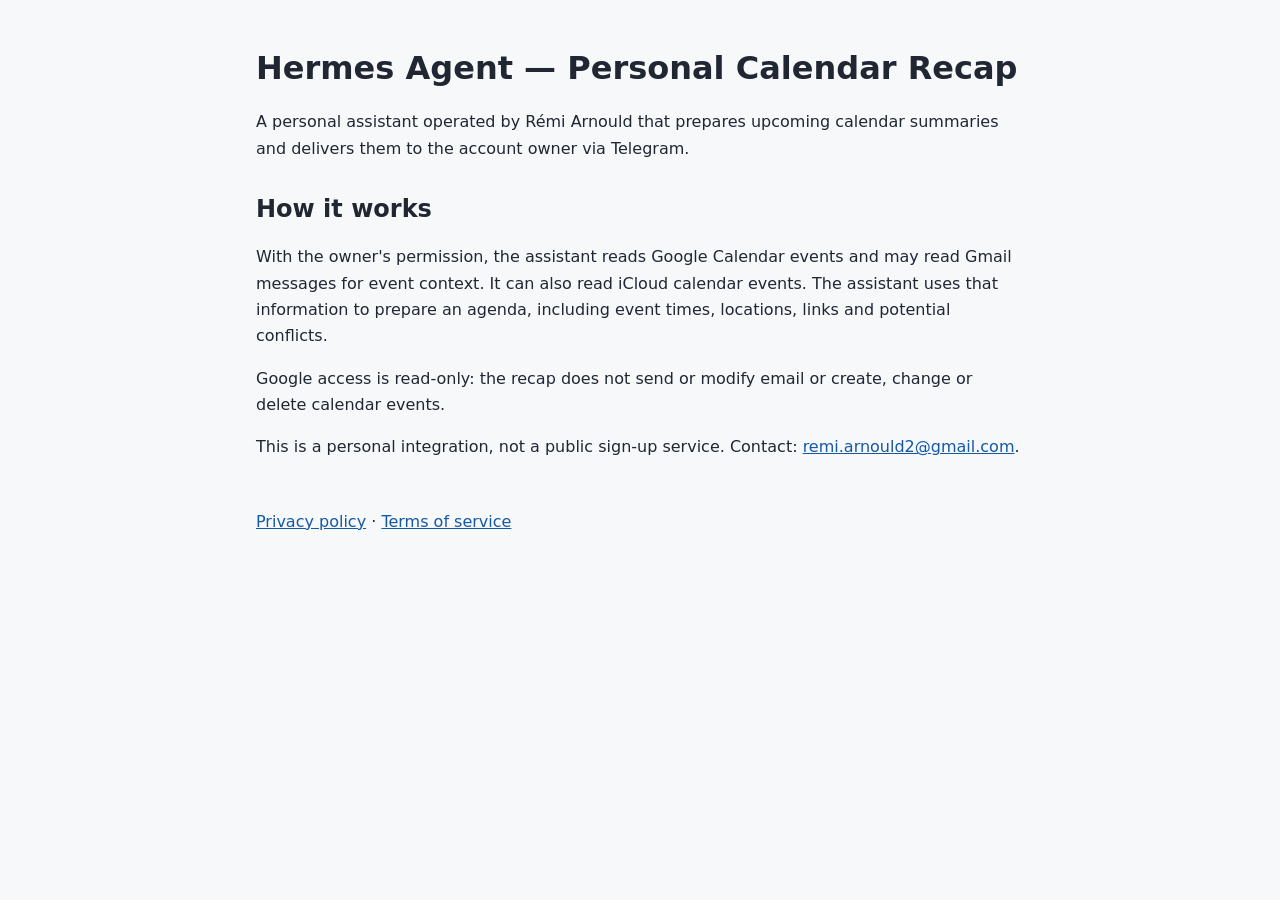
==== index.html @ c97ea234 "Publish personal calendar recap information" ====
<!doctype html>
<html lang="en">
<head><meta charset="utf-8"><meta name="viewport" content="width=device-width, initial-scale=1"><title>Hermes Agent — Personal Calendar Recap</title><link rel="stylesheet" href="style.css"></head>
<body><main>
<h1>Hermes Agent — Personal Calendar Recap</h1>
<p>A personal assistant operated by Rémi Arnould that prepares upcoming calendar summaries and delivers them to the account owner via Telegram.</p>
<h2>How it works</h2>
<p>With the owner's permission, the assistant reads Google Calendar events and may read Gmail messages for event context. It can also read iCloud calendar events. The assistant uses that information to prepare an agenda, including event times, locations, links and potential conflicts.</p>
<p>Google access is read-only: the recap does not send or modify email or create, change or delete calendar events.</p>
<p>This is a personal integration, not a public sign-up service. Contact: <a href="mailto:remi.arnould2@gmail.com">remi.arnould2@gmail.com</a>.</p>
<nav aria-label="Legal information"><a href="privacy-policy.html">Privacy policy</a> · <a href="terms-of-service.html">Terms of service</a></nav>
</main></body></html>
---- style.css ----
body { margin: 0; font: 1rem/1.65 system-ui, sans-serif; color: #202733; background: #f6f8fa; }
main { max-width: 48rem; margin: 3rem auto; padding: 0 1.25rem 3rem; }
h1, h2 { line-height: 1.25; }
h2 { margin-top: 2rem; }
a { color: #1558a6; }
a:focus-visible { outline: 2px solid currentColor; outline-offset: 3px; }
nav { margin-top: 3rem; }
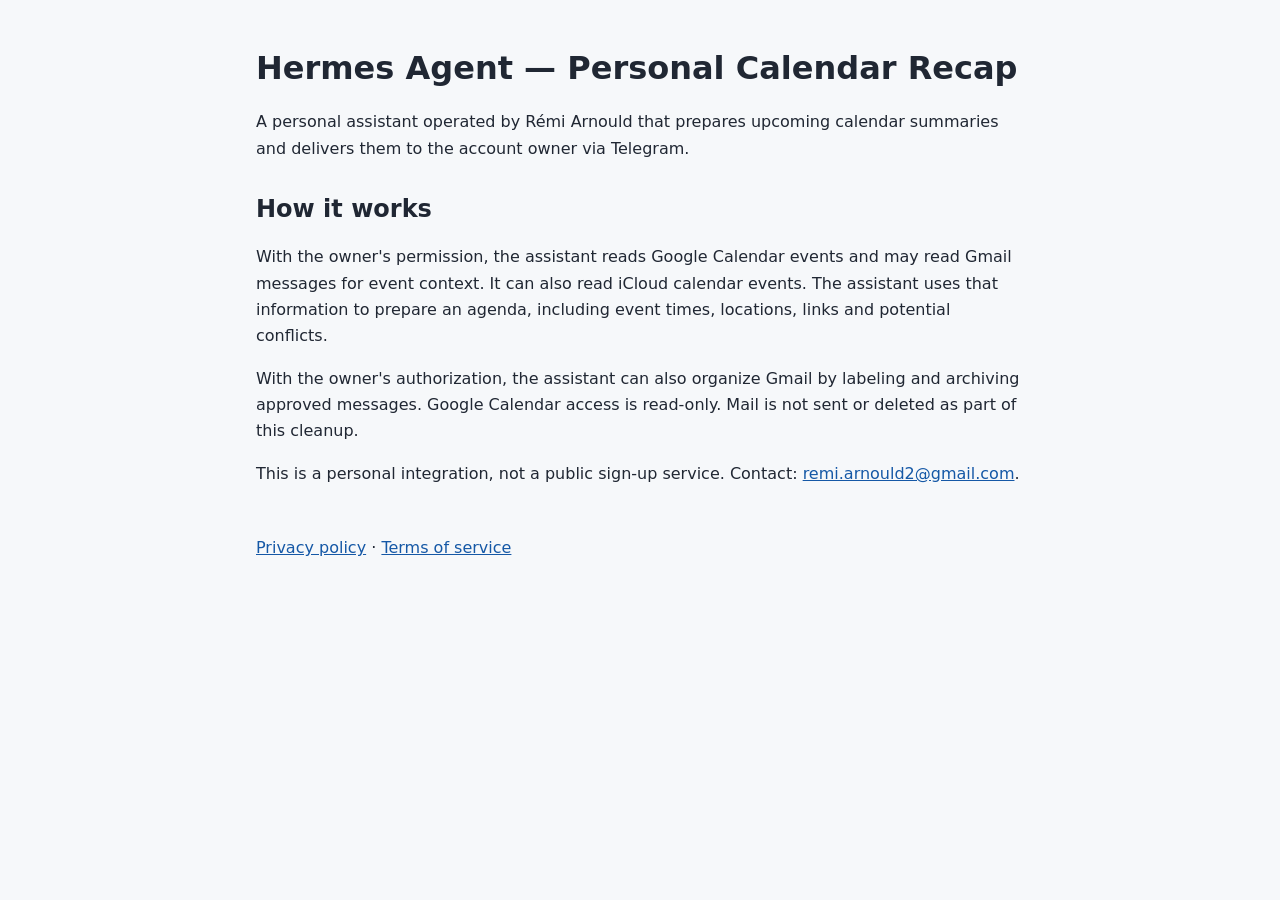
==== commit 9f445587: "Disclose approved inbox organization" ====
--- a/index.html
+++ b/index.html
@@ -6,7 +6,7 @@
 <p>A personal assistant operated by Rémi Arnould that prepares upcoming calendar summaries and delivers them to the account owner via Telegram.</p>
 <h2>How it works</h2>
 <p>With the owner's permission, the assistant reads Google Calendar events and may read Gmail messages for event context. It can also read iCloud calendar events. The assistant uses that information to prepare an agenda, including event times, locations, links and potential conflicts.</p>
-<p>Google access is read-only: the recap does not send or modify email or create, change or delete calendar events.</p>
+<p>With the owner's authorization, the assistant can also organize Gmail by labeling and archiving approved messages. Google Calendar access is read-only. Mail is not sent or deleted as part of this cleanup.</p>
 <p>This is a personal integration, not a public sign-up service. Contact: <a href="mailto:remi.arnould2@gmail.com">remi.arnould2@gmail.com</a>.</p>
 <nav aria-label="Legal information"><a href="privacy-policy.html">Privacy policy</a> · <a href="terms-of-service.html">Terms of service</a></nav>
 </main></body></html>
